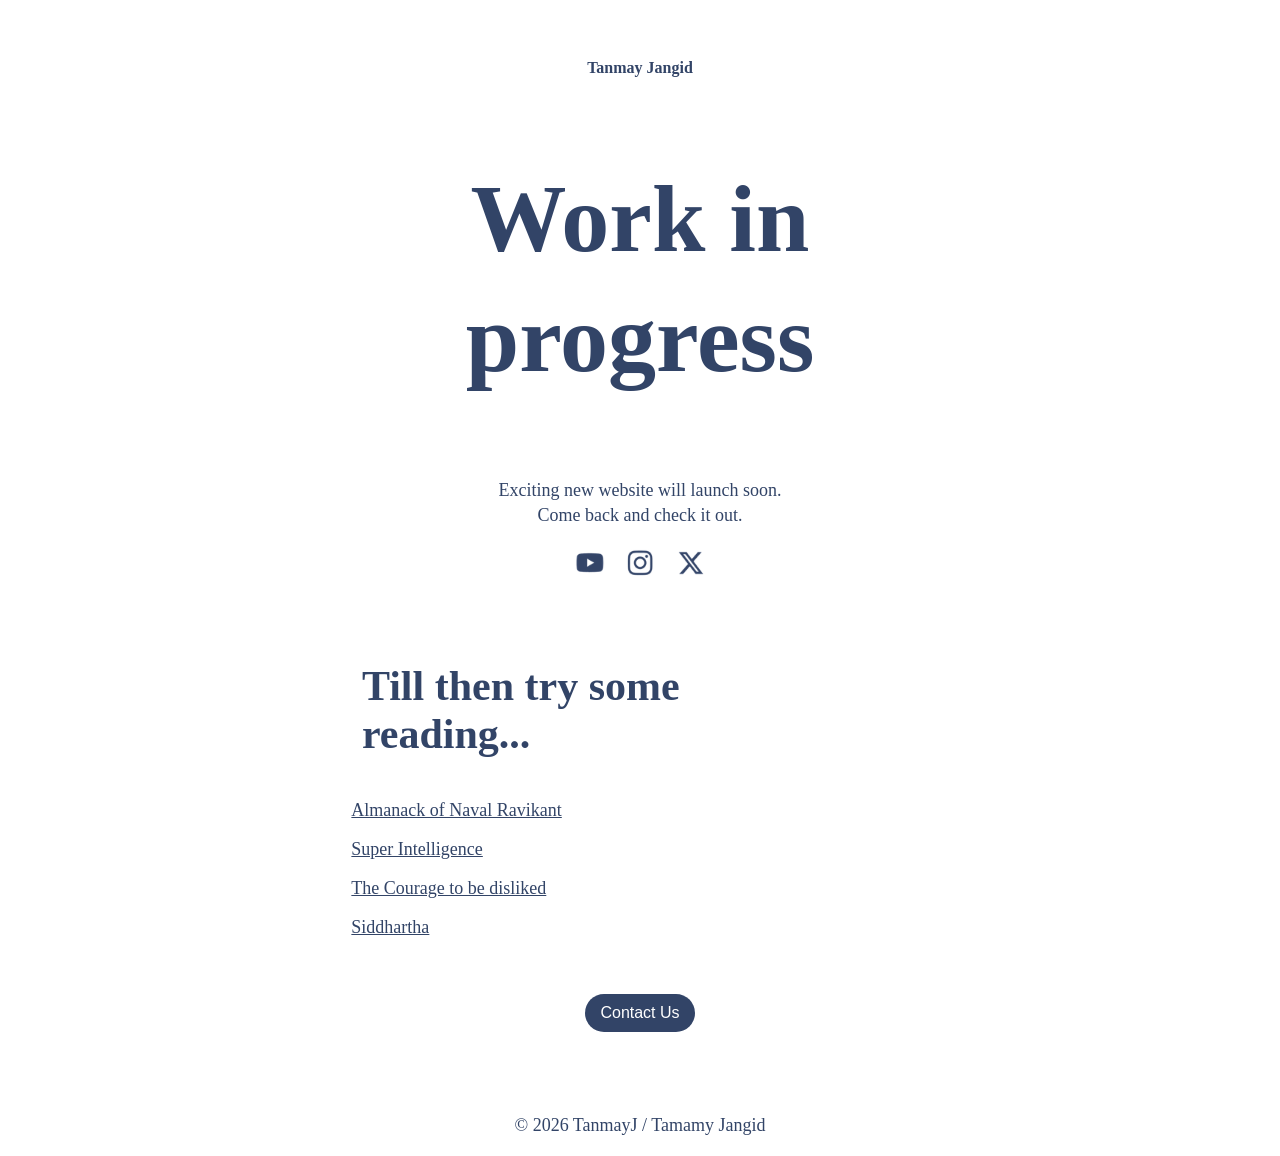
==== index.html @ f90d6275 "Add files via upload" ====
<!doctype html>
<html lang="en">
  <head>
    <meta charset="UTF-8" />
    <meta name="viewport" content="width=device-width, initial-scale=1.0" />
    <title>Document</title>
    <link rel="stylesheet" href="./home.css" />
  </head>
  <body>
    <h1>Tanmay Jangid</h1>
    <h2>
      Work in <br />
      progress
    </h2>
    <p>
      Exciting new website will launch soon. <br />Come back and check it out.
    </p>

    <div class="social-links">
      <a href="https://www.youtube.com/@TanmayJangid-77" target="_blank"><img
        src="./assets/YT.png"
        alt="Youtube"
      /></a>
     <a href="https://www.instagram.com/tanmay_jangid077/" target="_blank"> <img src="./assets/insta.png" alt="Instagram" /></a>
      <a href="https://x.com/tanmay_jangid_" target="_blank"><img src="./assets/X.png" alt="X" /></a>
    </div>

    <h3>Till then try some <br> reading...</h3>
    <div class="book-links">
      <a href="https://www.amazon.in/Almanack-Naval-Ravikant-Wealth-Happiness/dp/9354893899?crid=T8TUJ6O7PY19&dib=eyJ2IjoiMSJ9.[base64].lmRUn0c3CUaPJAATD70TiNBEdCqAoyZrGSsS4ICo7e0&dib_tag=se&keywords=almanack+of+naval+ravikant+book&qid=1773083119&sprefix=almanack%2Caps%2C502&sr=8-1-spons&aref=3fZ2MkB9gN&sp_csd=d2lkZ2V0TmFtZT1zcF9hdGY&psc=1&linkCode=ll2&tag=tangbl-21&linkId=c574d7deb39bfae1cb05ac7ad6fc9a03&ref_=as_li_ss_tl" style="color: rgb(50, 68, 103);"><ul>Almanack of Naval Ravikant</ul></a>

      <a href="https://www.amazon.in/Superintelligence-Dangers-Strategies-Nick-Bostrom/dp/0198739834?crid=10UCSY3TRQ1SI&dib=eyJ2IjoiMSJ9.[base64].GZIaCt8BP1qrjHYFMfoQb3-M0lJ4awEwiC8fvFl4pDk&dib_tag=se&keywords=super+intelligence&qid=1773083667&sprefix=super+inte%2Caps%2C491&sr=8-1&linkCode=ll2&tag=tangbl-21&linkId=d1ae1332fb69b3af09705fd075056108&ref_=as_li_ss_tl" style="color: rgb(50, 68, 103);"><ul>Super Intelligence</ul></a>

      <a href="https://www.amazon.in/Courage-Be-Disliked-yourself-happiness/dp/1760630721?crid=44FMUXBJVCA6&dib=eyJ2IjoiMSJ9.[base64].27OJKTfSFghjvmoVgGJ4qg5w4QOO26f0fIA7NRNP4Qo&dib_tag=se&keywords=courage+to+be+disliked&qid=1773083696&sprefix=courage+to+be%2Caps%2C460&sr=8-1&linkCode=ll2&tag=tangbl-21&linkId=e242fe734534bb28ef0522b67c5c7d78&ref_=as_li_ss_tl" style="color: rgb(50, 68, 103);"> <ul>The Courage to be disliked</ul></a>

      <a href="https://www.amazon.in/Siddhartha-Indian-Tale-Pocket-Classics/dp/9386538202?crid=2D1YI7KFE3PWH&dib=eyJ2IjoiMSJ9.[base64].rEZYTL6t7i32MxDk0urtw1A5F9kWOec4fO1renGQCRs&dib_tag=se&keywords=siddhartha+hermann+hesse&qid=1773083257&sprefix=sidd%2Caps%2C497&sr=8-8&linkCode=ll2&tag=tangbl-21&linkId=d299344a9ed960ff01829a806e113912&ref_=as_li_ss_tl" style="color: rgb(50, 68, 103);"><ul>Siddhartha</ul></a>
    </div>

    <div class="button">
      <a   href="mailto:workxtanmay@gmail.com" style="display: inline-block; padding: 10px 15px; background-color: rgb(50, 68, 103); color: #ffffff; text-decoration: none; border-radius: 30px; font-family: poppins, sans-serif; font-weight: lighter; ">
      Contact Us
    </a>  
    </div>

     <footer>
      <div class="container">
        <p class="mono-text">
          © 2026 TanmayJ / Tamamy Jangid
        </p>
      </div>
    </footer>
  </body>
</html>
---- home.css ----
body{
    padding-top: 3% ;
}

.social-links {
    display: flex;
    justify-content: center;
    gap: 20px; /* This adds space between the icons */
    margin-top: 20px;
}

img {
    height: 30px;
    width: 30px;
    color: rgb(50, 68, 103);
    object-fit: contain; /* Ensures the image doesn't stretch */
}


h1{
    font-family: Poppins;
    color: rgb(50, 68, 103);
    text-align: center;
    font-size: 16px;
    font-weight: 700;
    line-height: 22px;
   
}
h2{
    font-family: poppins;
    color: rgb(50, 68, 103);
    text-align: center;
    font-size: 96px;
    font-weight: 600;
    line-height: 120px;
}
p{
    font-family: poppins;
    color: rgb(50, 68, 103);
    text-align: center;
    font-size: 18px;
    line-height: 25px;
    font-weight: 400;
}
h3{
    font-family: poppins;
    font-size: 42px;
    color: rgb(50, 68, 103);
    text-align: left;
    padding-left: 28%;
    padding-top: 3%;
}
.book-links{
    font-family: poppins;
    font-size: 18px;
    font-weight: 400;
    text-align: left;
    padding-left: 24%;
    color:rgb(50, 68, 103);
}
.button{
    align-items: center;
    align-self: center;
    align-content: center;
    text-align: center;
    padding-top: 3%;
}

.container{
    padding-top: 5%;
}
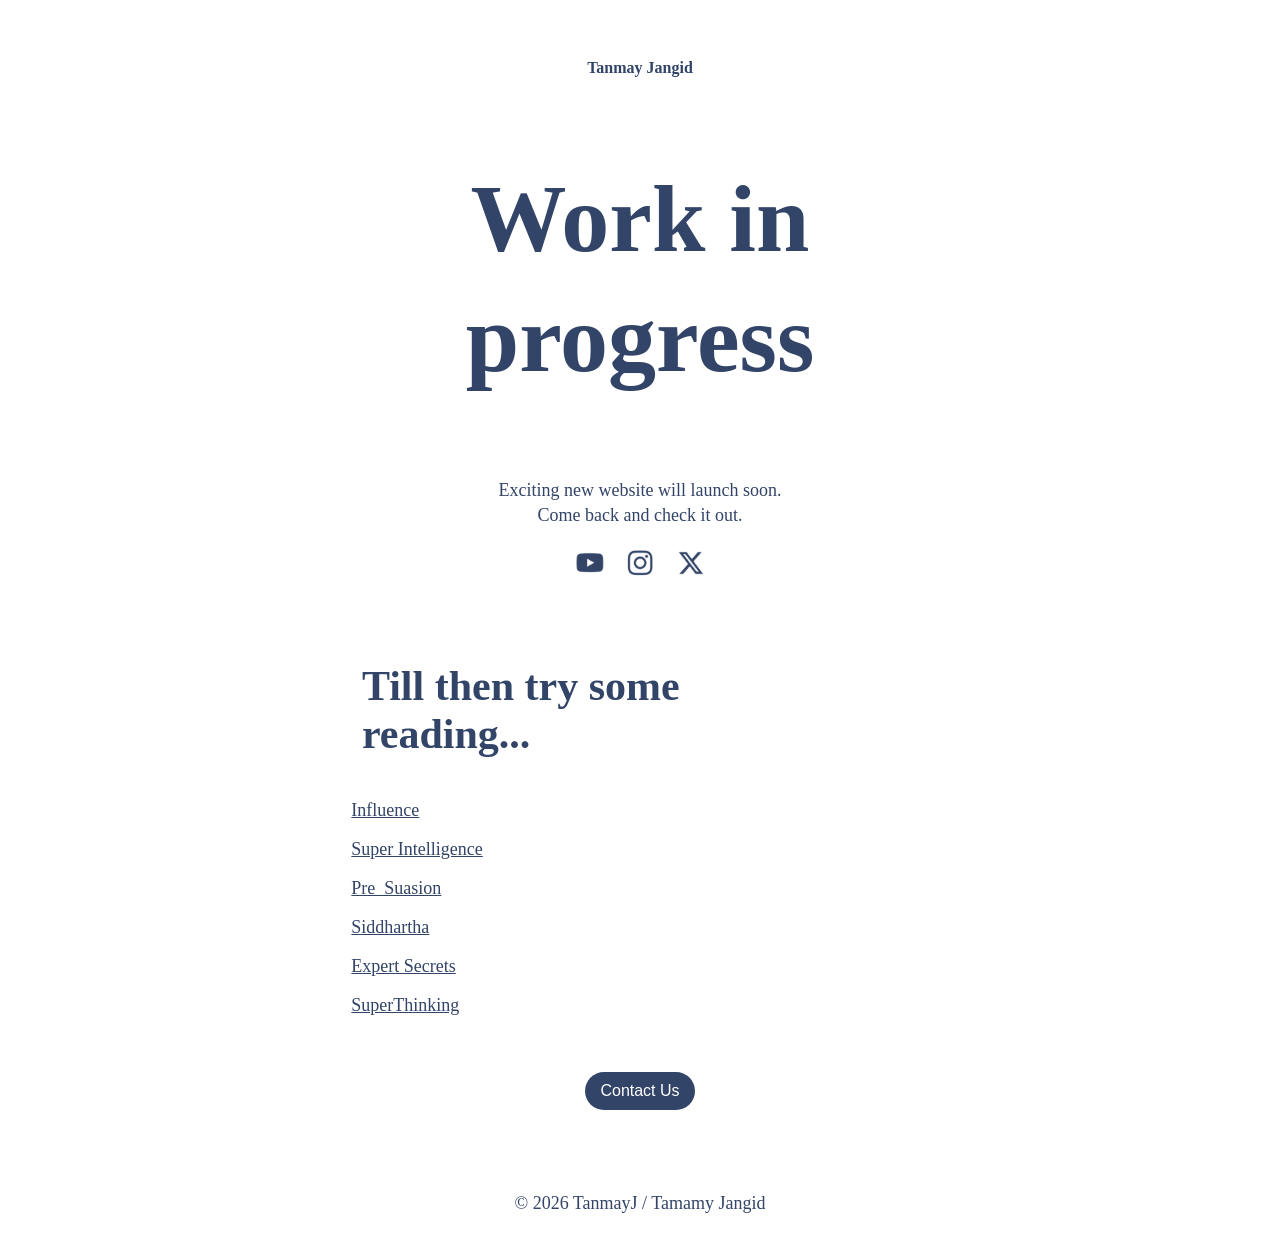
==== commit ba9c2fa1: "Add files via upload" ====
--- a/index.html
+++ b/index.html
@@ -27,13 +27,17 @@
 
     <h3>Till then try some <br> reading...</h3>
     <div class="book-links">
-      <a href="https://www.amazon.in/Almanack-Naval-Ravikant-Wealth-Happiness/dp/9354893899?crid=T8TUJ6O7PY19&dib=eyJ2IjoiMSJ9.[base64].lmRUn0c3CUaPJAATD70TiNBEdCqAoyZrGSsS4ICo7e0&dib_tag=se&keywords=almanack+of+naval+ravikant+book&qid=1773083119&sprefix=almanack%2Caps%2C502&sr=8-1-spons&aref=3fZ2MkB9gN&sp_csd=d2lkZ2V0TmFtZT1zcF9hdGY&psc=1&linkCode=ll2&tag=tangbl-21&linkId=c574d7deb39bfae1cb05ac7ad6fc9a03&ref_=as_li_ss_tl" style="color: rgb(50, 68, 103);"><ul>Almanack of Naval Ravikant</ul></a>
+      <a href="https://www.amazon.in/gp/product/0063138808?smid=A3H3WE9M6NY1KV&psc=1&linkCode=ll2&tag=tangbl-21&linkId=af6b56f00f1102c9757ae4680762a684&ref_=as_li_ss_tl" style="color: rgb(50, 68, 103);"><ul>Influence</ul></a>
 
       <a href="https://www.amazon.in/Superintelligence-Dangers-Strategies-Nick-Bostrom/dp/0198739834?crid=10UCSY3TRQ1SI&dib=eyJ2IjoiMSJ9.[base64].GZIaCt8BP1qrjHYFMfoQb3-M0lJ4awEwiC8fvFl4pDk&dib_tag=se&keywords=super+intelligence&qid=1773083667&sprefix=super+inte%2Caps%2C491&sr=8-1&linkCode=ll2&tag=tangbl-21&linkId=d1ae1332fb69b3af09705fd075056108&ref_=as_li_ss_tl" style="color: rgb(50, 68, 103);"><ul>Super Intelligence</ul></a>
 
-      <a href="https://www.amazon.in/Courage-Be-Disliked-yourself-happiness/dp/1760630721?crid=44FMUXBJVCA6&dib=eyJ2IjoiMSJ9.[base64].27OJKTfSFghjvmoVgGJ4qg5w4QOO26f0fIA7NRNP4Qo&dib_tag=se&keywords=courage+to+be+disliked&qid=1773083696&sprefix=courage+to+be%2Caps%2C460&sr=8-1&linkCode=ll2&tag=tangbl-21&linkId=e242fe734534bb28ef0522b67c5c7d78&ref_=as_li_ss_tl" style="color: rgb(50, 68, 103);"> <ul>The Courage to be disliked</ul></a>
+      <a href="https://www.amazon.in/gp/product/1847941435?smid=A3H3WE9M6NY1KV&psc=1&linkCode=ll2&tag=tangbl-21&linkId=9e2b148676c5251058622b3804799009&ref_=as_li_ss_tl" style="color: rgb(50, 68, 103);"> <ul>Pre_Suasion</ul></a>
 
       <a href="https://www.amazon.in/Siddhartha-Indian-Tale-Pocket-Classics/dp/9386538202?crid=2D1YI7KFE3PWH&dib=eyJ2IjoiMSJ9.[base64].rEZYTL6t7i32MxDk0urtw1A5F9kWOec4fO1renGQCRs&dib_tag=se&keywords=siddhartha+hermann+hesse&qid=1773083257&sprefix=sidd%2Caps%2C497&sr=8-8&linkCode=ll2&tag=tangbl-21&linkId=d299344a9ed960ff01829a806e113912&ref_=as_li_ss_tl" style="color: rgb(50, 68, 103);"><ul>Siddhartha</ul></a>
+
+      <a href="https://www.amazon.in/gp/product/9391067921?smid=A15DBATYR506U3&psc=1&linkCode=ll2&tag=tangbl-21&linkId=b143f202c68b54873b847a7509791d78&ref_=as_li_ss_tl" style="color: rgb(50, 68, 103);"><ul>Expert Secrets</ul></a>
+
+      <a href="https://www.amazon.in/gp/product/024133635X?smid=A3H3WE9M6NY1KV&psc=1&linkCode=ll2&tag=tangbl-21&linkId=fe7af53c1f3c4f8de8036ac431a27db6&ref_=as_li_ss_tl" style="color: rgb(50, 68, 103);"><ul>SuperThinking</ul></a>
     </div>
 
     <div class="button">
